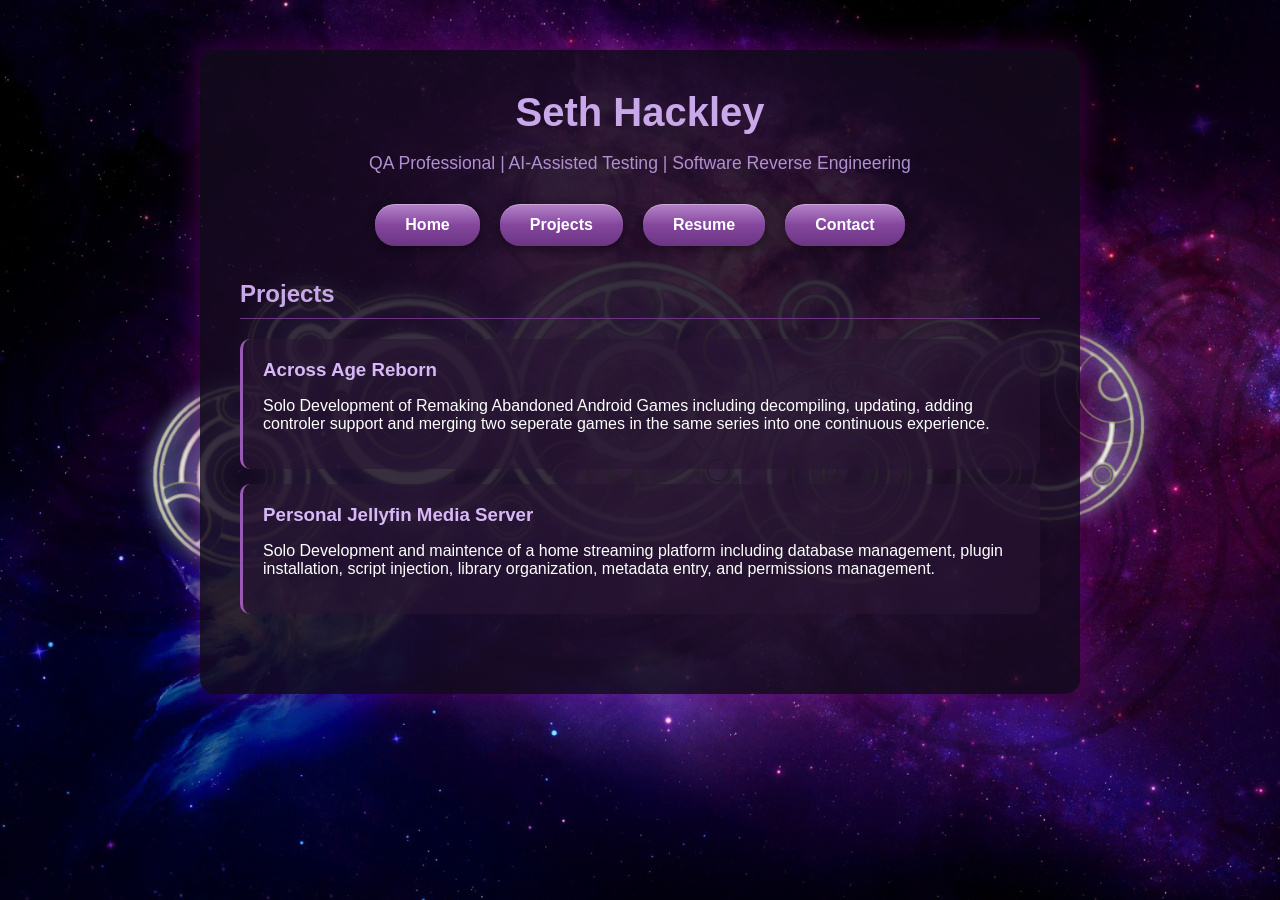
==== projects.html @ 2417fc6d "Initial portfolio commit" ====
<!DOCTYPE html>
<html lang="en">
<head>
    
    
    <title>Seth Hackley - Projects</title>
    <link rel="stylesheet" href="css/style.css">
</head>
<body>
    <div class="content-panel">
        <h1>Seth Hackley</h1>
        <p class="tagline">QA Professional | AI-Assisted Testing | Software Reverse Engineering</p>
    <nav>
    <ul>
        <li><a href="index.html">Home</a></li>
        <li><a href="projects.html">Projects</a></li>
        <li><a href="resume.html">Resume</a></li>
        <li><a href="contact.html">Contact</a></li>
    </ul>
    </nav>
        <section id="projects">
            <h2>Projects</h2>
           <div class="project-card">
        <h3>Across Age Reborn</h3>
        <p>Solo Development of Remaking Abandoned Android Games including decompiling, updating, adding controler support and merging two seperate games in the same series into one continuous experience.</p>
    </div>

    <div class="project-card">
        <h3>Personal Jellyfin Media Server</h3>
        <p>Solo Development and maintence of a home streaming platform including database management, plugin installation, script injection, library organization, metadata entry, and permissions management.</p>
    </div>
        </section>
    </div>
</body>
</html>
---- css/style.css ----
body {
    margin: 0;
    padding: 0;
    background-image: url('../images/background_purple.png');
    background-size: cover;
    background-position: center;
    background-attachment: fixed;
    font-family: 'Segoe UI', Arial, sans-serif;
    color: #ffffff;
}

.content-panel {
    max-width: 800px;
    margin: 50px auto;
    padding: 40px;
    background-color: rgba(20, 10, 30, 0.85);
    border-radius: 15px;
    box-shadow: 0 0 30px rgba(128, 0, 128, 0.5);
}

h1 {
    font-size: 2.5em;
    margin: 0;
    text-align: center;
    color: #c8a8e8;
}

.tagline {
    text-align: center;
    font-size: 1.1em;
    color: #b090d0;
    margin-bottom: 30px;
}

nav {
    text-align: center;
    margin-bottom: 30px;
    display: flex;
    justify-content: center;
    gap: 20px;
}

nav a {
    display: inline-block;
    padding: 12px 30px;
    background: linear-gradient(to bottom, #9b59b6, #6c3483);
    color: white;
    text-decoration: none;
    border-radius: 20px;
    box-shadow: 0 3px 10px rgba(0, 0, 0, 0.4), inset 0 1px 0 rgba(255, 255, 255, 0.3);
    font-weight: bold;
    transition: transform 0.1s, box-shadow 0.2s;
    position: relative;
    overflow: hidden;
}

nav a::before {
    content: '';
    position: absolute;
    top: 0;
    left: 0;
    right: 0;
    height: 50%;
    background: linear-gradient(to bottom, rgba(255, 255, 255, 0.25), transparent);
    border-radius: 20px 20px 0 0;
    pointer-events: none;
}

nav a:hover {
    background: linear-gradient(to bottom, #b370cc, #8e44ad);
    transform: translateY(-2px);
    box-shadow: 0 5px 15px rgba(128, 0, 128, 0.6), inset 0 1px 0 rgba(255, 255, 255, 0.4);
}

nav a:active {
    transform: translateY(0);
    box-shadow: 0 1px 5px rgba(0, 0, 0, 0.4), inset 0 1px 0 rgba(255, 255, 255, 0.2);
}

nav ul {
    list-style: none;
    padding: 0;
    margin: 0;
    display: flex;
    justify-content: center;
    gap: 20px;
}

nav li {
    list-style: none;
}

.bio h2 {
    color: #c8a8e8;
    border-bottom: 1px solid #6c3483;
    padding-bottom: 10px;
}

.bio p {
    line-height: 1.6;
    color: #e0d0f0;
}
section {
    margin-bottom: 40px;
    scroll-margin-top: 20px;
}

section h2 {
    color: #c8a8e8;
    border-bottom: 1px solid #6c3483;
    padding-bottom: 10px;
}

.project-card {
    background-color: rgba(40, 20, 50, 0.6);
    border-radius: 10px;
    padding: 20px;
    margin-bottom: 15px;
    border-left: 3px solid #9b59b6;
}

.project-card h3 {
    color: #d8b8f8;
    margin: 0 0 10px 0;
}

.resume-link, .contact-link {
    color: #c8a8e8;
    text-decoration: none;
}

.resume-link:hover, .contact-link:hover {
    color: #e0c8ff;
    text-decoration: underline;
}
/* Download button section */
.download-wrapper {
    text-align: center;
    margin: 2.5rem 0 3rem;
}

.download-btn {
    display: inline-block;
    padding: 0.9rem 2.2rem;
    background: linear-gradient(145deg, #b16ce0, #8e44ad);
    color: white;
    text-decoration: none;
    font-weight: 600;
    font-size: 1.1rem;
    border-radius: 10px;
    box-shadow: 
        0 4px 12px rgba(142, 68, 173, 0.4),
        inset 0 1px 0 rgba(255, 255, 255, 0.35);
    transition: all 0.25s ease;
    border: 1px solid rgba(255, 255, 255, 0.15);
}

.download-btn:hover {
    background: linear-gradient(145deg, #c07eeb, #9b59b6);
    transform: translateY(-3px);
    box-shadow: 
        0 8px 20px rgba(142, 68, 173, 0.5),
        inset 0 1px 0 rgba(255, 255, 255, 0.45);
}

.download-btn:active {
    transform: translateY(-1px);
}

.pdf-container {
    width: 100%;
    overflow: hidden;          /* tries to clip inner scrollbar */
    border-radius: 8px;
}

.pdf-container iframe {
    display: block;
    border: none;
    overflow: hidden;          /* another attempt to hide scrollbar */
}
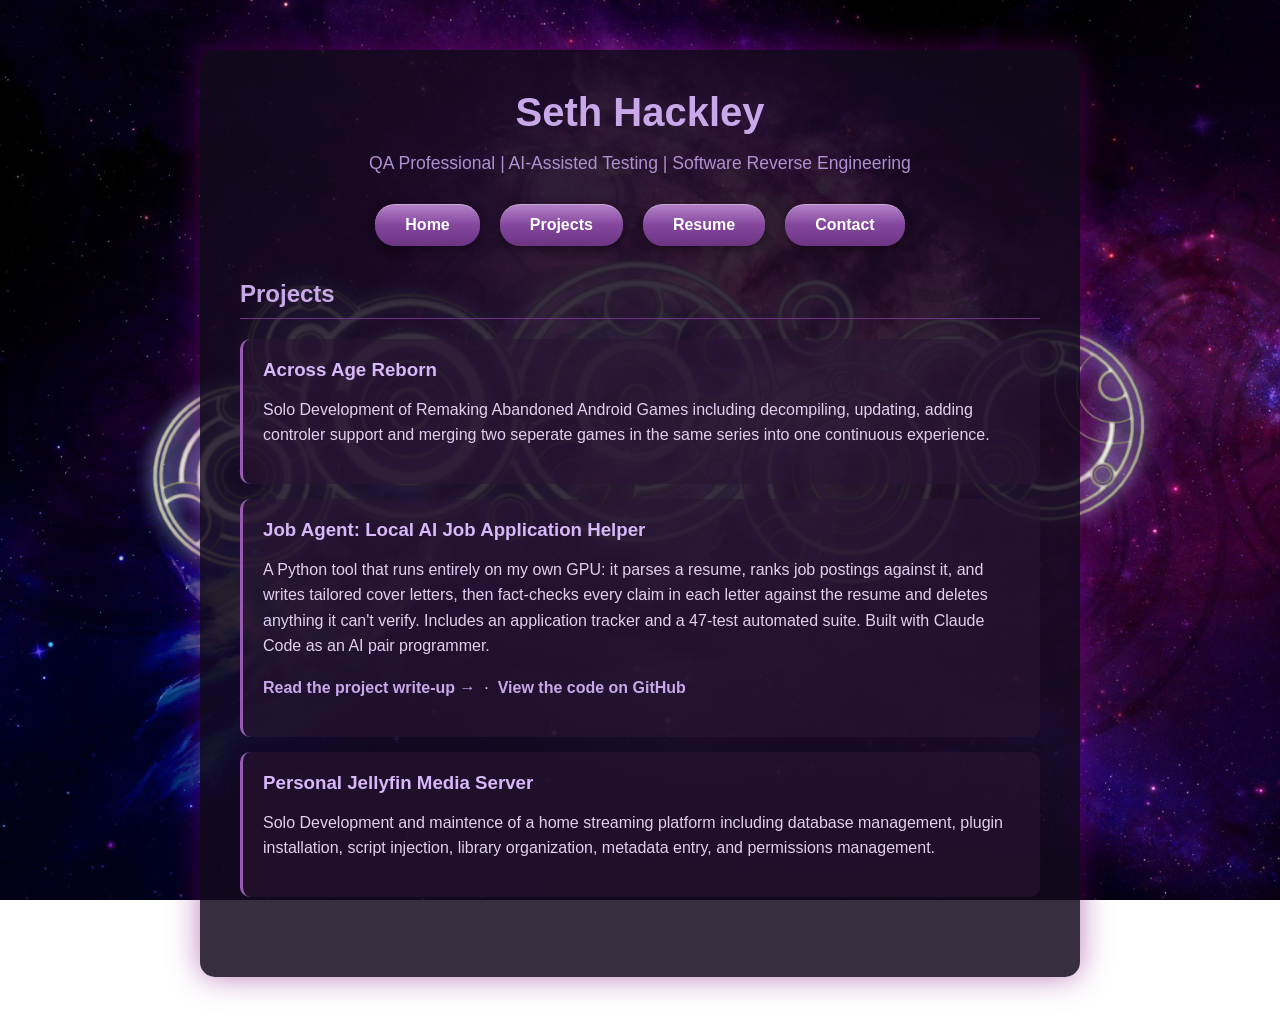
==== commit 536d5b55: "Add Job Agent project card and write-up page Co-Authored-By: Claude Opus 5.5 <noreply@anthropic.com>" ====
--- a/projects.html
+++ b/projects.html
@@ -26,6 +26,12 @@
     </div>
 
     <div class="project-card">
+        <h3>Job Agent: Local AI Job Application Helper</h3>
+        <p>A Python tool that runs entirely on my own GPU: it parses a resume, ranks job postings against it, and writes tailored cover letters, then fact-checks every claim in each letter against the resume and deletes anything it can't verify. Includes an application tracker and a 47-test automated suite. Built with Claude Code as an AI pair programmer.</p>
+        <p><a class="card-link" href="job-agent.html">Read the project write-up &rarr;</a> &nbsp;&middot;&nbsp; <a class="card-link" href="https://github.com/sethhackley/job-agent">View the code on GitHub</a></p>
+    </div>
+
+    <div class="project-card">
         <h3>Personal Jellyfin Media Server</h3>
         <p>Solo Development and maintence of a home streaming platform including database management, plugin installation, script injection, library organization, metadata entry, and permissions management.</p>
     </div>
--- a/css/style.css
+++ b/css/style.css
@@ -177,4 +177,79 @@
     display: block;
     border: none;
     overflow: hidden;          /* another attempt to hide scrollbar */
-}+}
+/* Project write-up pages */
+.card-link {
+    color: #c8a8e8;
+    text-decoration: none;
+    font-weight: 600;
+}
+
+.card-link:hover {
+    color: #e0c8ff;
+    text-decoration: underline;
+}
+
+.project-meta {
+    color: #b090d0;
+    font-size: 0.95em;
+    margin-top: -5px;
+}
+
+section p, .findings li {
+    line-height: 1.6;
+    color: #e0d0f0;
+}
+
+h3.sub {
+    color: #d8b8f8;
+    margin: 28px 0 10px;
+}
+
+.example {
+    background-color: rgba(40, 20, 50, 0.6);
+    border-radius: 10px;
+    padding: 14px 18px;
+    margin: 10px 0;
+    line-height: 1.6;
+    color: #e0d0f0;
+}
+
+.example.bad { border-left: 3px solid #e07a8e; }
+.example.good { border-left: 3px solid #7ad0a0; }
+
+.example .label {
+    display: block;
+    font-size: 0.8em;
+    font-weight: 700;
+    letter-spacing: 0.05em;
+    text-transform: uppercase;
+    color: #b090d0;
+    margin-bottom: 4px;
+}
+
+.table-wrap {
+    overflow-x: auto;
+}
+
+table.results {
+    width: 100%;
+    border-collapse: collapse;
+    color: #e0d0f0;
+}
+
+table.results th, table.results td {
+    text-align: left;
+    padding: 10px 12px;
+    border-bottom: 1px solid rgba(155, 89, 182, 0.4);
+}
+
+table.results th {
+    color: #c8a8e8;
+}
+
+@media (max-width: 600px) {
+    .content-panel { margin: 20px 12px; padding: 22px 18px; }
+    nav ul { flex-wrap: wrap; gap: 10px; }
+    nav a { padding: 10px 20px; }
+}
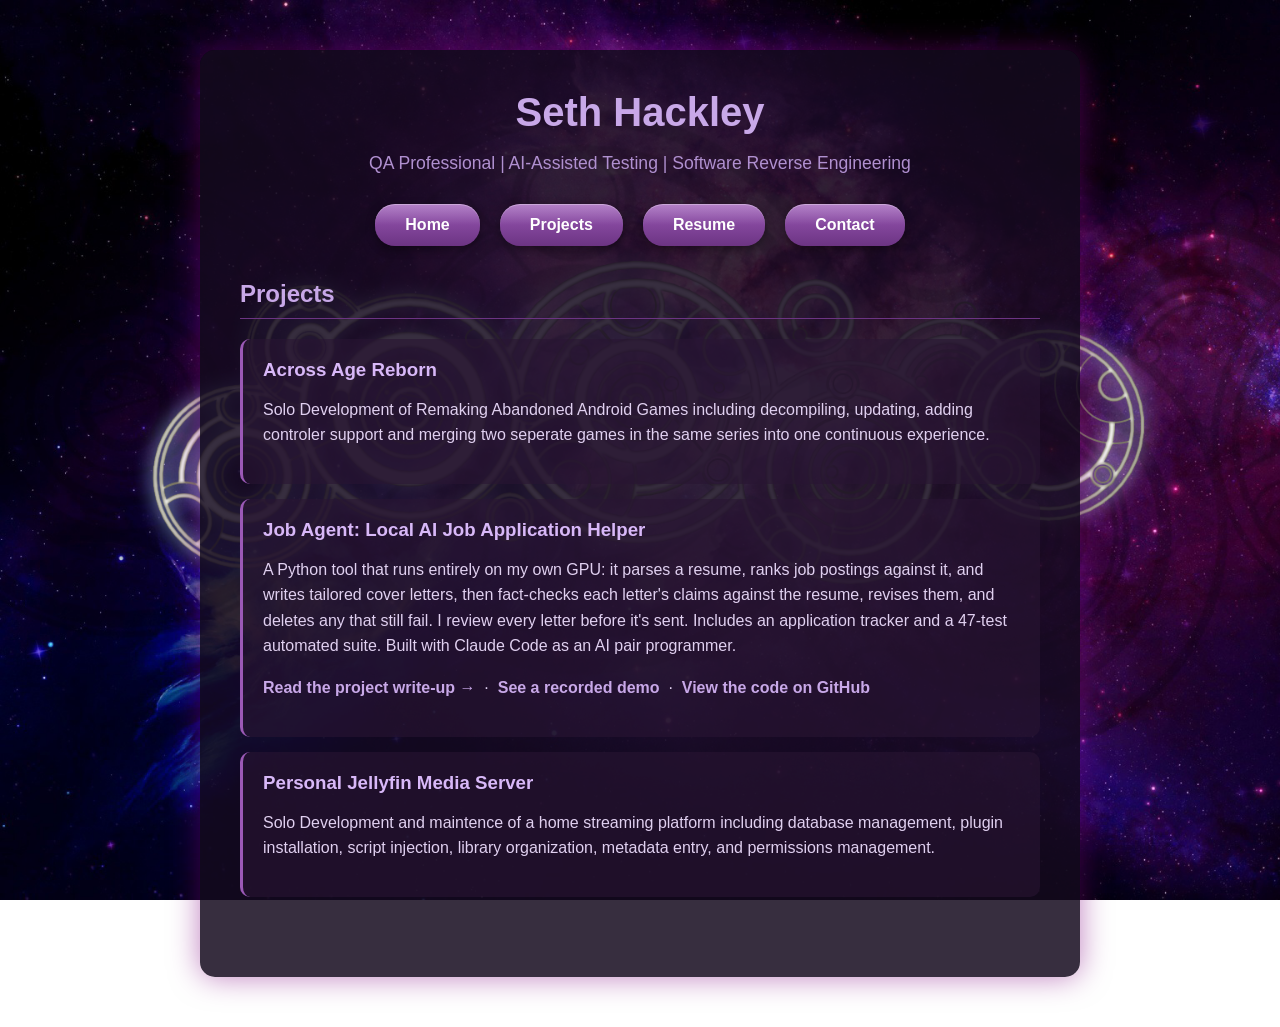
==== commit 0206319f: "Add recorded Job Agent demo page A real run step by step: fit score, first draft with fact-check res" ====
--- a/projects.html
+++ b/projects.html
@@ -27,8 +27,8 @@
 
     <div class="project-card">
         <h3>Job Agent: Local AI Job Application Helper</h3>
-        <p>A Python tool that runs entirely on my own GPU: it parses a resume, ranks job postings against it, and writes tailored cover letters, then fact-checks every claim in each letter against the resume and deletes anything it can't verify. Includes an application tracker and a 47-test automated suite. Built with Claude Code as an AI pair programmer.</p>
-        <p><a class="card-link" href="job-agent.html">Read the project write-up &rarr;</a> &nbsp;&middot;&nbsp; <a class="card-link" href="https://github.com/sethhackley/job-agent">View the code on GitHub</a></p>
+        <p>A Python tool that runs entirely on my own GPU: it parses a resume, ranks job postings against it, and writes tailored cover letters, then fact-checks each letter's claims against the resume, revises them, and deletes any that still fail. I review every letter before it's sent. Includes an application tracker and a 47-test automated suite. Built with Claude Code as an AI pair programmer.</p>
+        <p><a class="card-link" href="job-agent.html">Read the project write-up &rarr;</a> &nbsp;&middot;&nbsp; <a class="card-link" href="job-agent-demo.html">See a recorded demo</a> &nbsp;&middot;&nbsp; <a class="card-link" href="https://github.com/sethhackley/job-agent">View the code on GitHub</a></p>
     </div>
 
     <div class="project-card">
--- a/css/style.css
+++ b/css/style.css
@@ -253,3 +253,82 @@
     nav ul { flex-wrap: wrap; gap: 10px; }
     nav a { padding: 10px 20px; }
 }
+
+/* Recorded demo page */
+.letter-box {
+    background-color: rgba(250, 245, 255, 0.95);
+    color: #241530;
+    border-radius: 10px;
+    padding: 18px 22px;
+    white-space: pre-wrap;
+    line-height: 1.6;
+    font-size: 0.95em;
+    margin: 12px 0;
+}
+
+.letter-box.job {
+    background-color: rgba(40, 20, 50, 0.6);
+    color: #e0d0f0;
+    border-left: 3px solid #9b59b6;
+}
+
+mark {
+    border-radius: 3px;
+    padding: 0 2px;
+    color: inherit;
+}
+
+mark.hl-caught { background: #b9efcf; color: #0f3d22; }
+mark.hl-false  { background: #ffe3a3; color: #4a3200; }
+mark.hl-missed { background: #ffb8c4; color: #5a0c1d; }
+mark.hl-warn   { background: #e3d3f7; color: #331a52; outline: 1px dashed #8e44ad; }
+
+.legend {
+    display: flex;
+    flex-wrap: wrap;
+    gap: 8px 18px;
+    font-size: 0.9em;
+    color: #e0d0f0;
+}
+
+.step {
+    display: inline-block;
+    width: 1.6em;
+    height: 1.6em;
+    line-height: 1.6em;
+    text-align: center;
+    border-radius: 50%;
+    background: linear-gradient(to bottom, #9b59b6, #6c3483);
+    color: #fff;
+    font-size: 0.8em;
+    margin-right: 10px;
+    vertical-align: middle;
+}
+
+.timing {
+    font-size: 0.6em;
+    font-weight: normal;
+    color: #b090d0;
+    margin-left: 8px;
+}
+
+.note {
+    border-left: 3px solid #6c3483;
+    padding-left: 12px;
+}
+
+table.review td.st {
+    font-weight: 700;
+    text-align: center;
+    width: 1.5em;
+}
+
+.st-ok { color: #7ad0a0; }
+.st-miss { color: #ff8fa3; }
+.st-warn { color: #f5c66b; }
+
+code {
+    background: rgba(155, 89, 182, 0.25);
+    border-radius: 4px;
+    padding: 1px 5px;
+}
